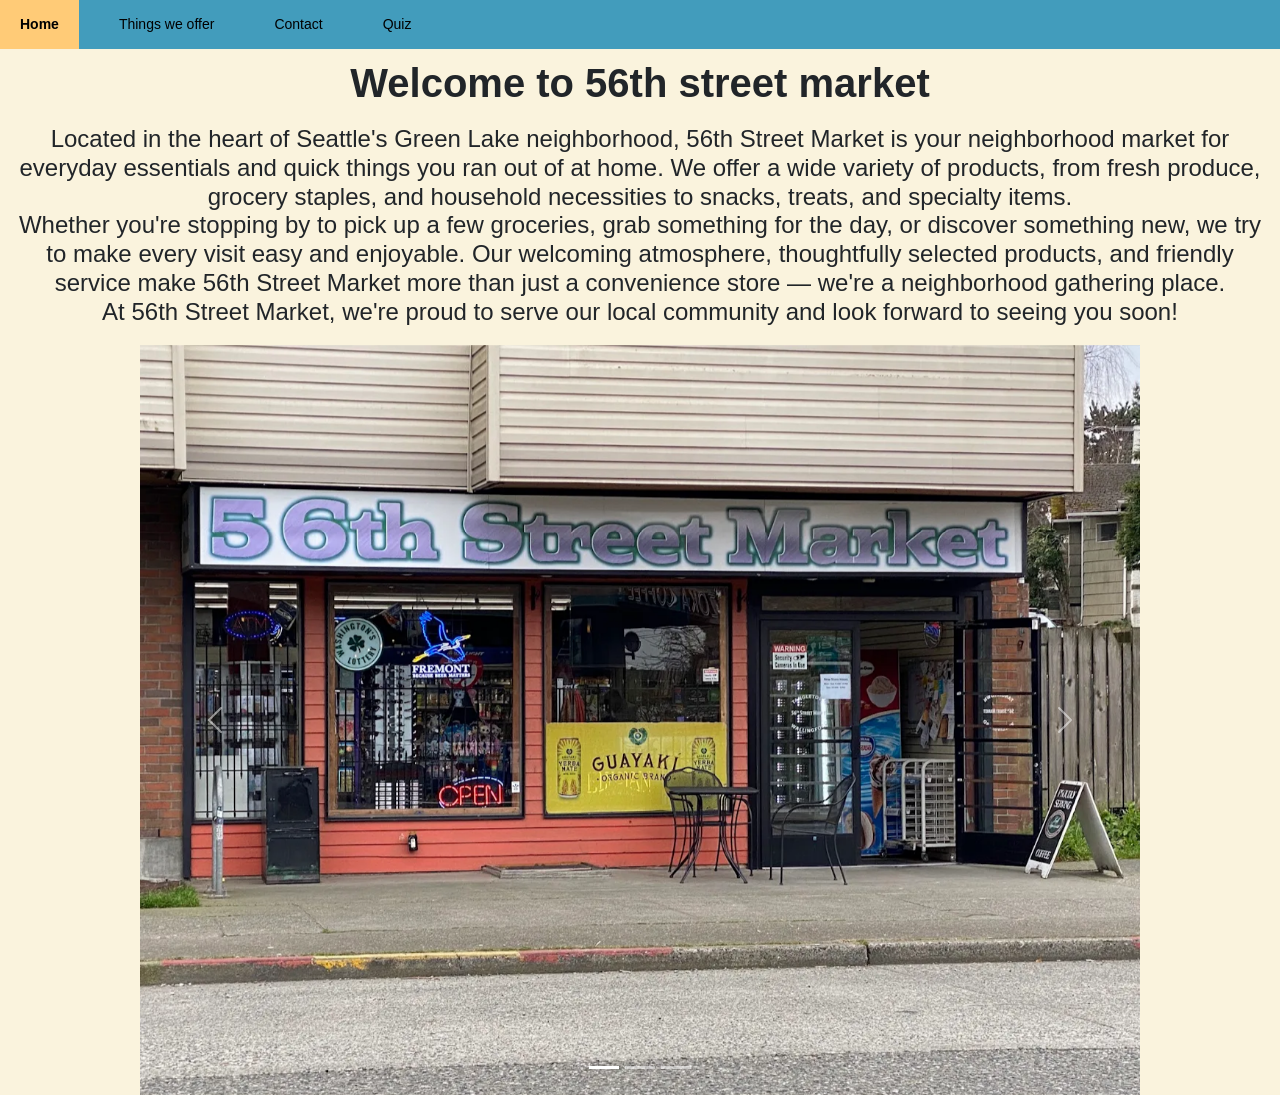
==== index.html @ f8c229ab "prototype code" ====
<!DOCTYPE html>
<html lang="en">
<head>
    <meta charset="UTF-8">
    <meta name="viewport" content="width=device-width, initial-scale=1.0">
    <title>56th Street Market</title>
    <link href="https://cdn.jsdelivr.net/npm/bootstrap@5.3.8/dist/css/bootstrap.min.css" rel="stylesheet" integrity="sha384-sRIl4kxILFvY47J16cr9ZwB07vP4J8+LH7qKQnuqkuIAvNWLzeN8tE5YBujZqJLB" crossorigin="anonymous">
<script src="https://cdn.jsdelivr.net/npm/bootstrap@5.3.8/dist/js/bootstrap.bundle.min.js" integrity="sha384-FKyoEForCGlyvwx9Hj09JcYn3nv7wiPVlz7YYwJrWVcXK/BmnVDxM+D2scQbITxI" crossorigin="anonymous"></script>
<script src="https://cdn.jsdelivr.net/npm/@popperjs/core@2.11.8/dist/umd/popper.min.js" integrity="sha384-I7E8VVD/ismYTF4hNIPjVp/Zjvgyol6VFvRkX/vR+Vc4jQkC+hVqc2pM8ODewa9r" crossorigin="anonymous"></script>
<script src="https://cdn.jsdelivr.net/npm/bootstrap@5.3.8/dist/js/bootstrap.min.js" integrity="sha384-G/EV+4j2dNv+tEPo3++6LCgdCROaejBqfUeNjuKAiuXbjrxilcCdDz6ZAVfHWe1Y" crossorigin="anonymous"></script>

    <link rel="stylesheet" href="css/style.css">
    </head>
<body>
    <div class="grid-container">
        <div  class="nav-menu">
            <nav>
                <ul>
                    <li><a class="active small" href="index.html">Home</a></li>
                    <li><a class="small" href="foods.html">Things we offer</a></li>
                    <li><a class="small" href="contact.html">Contact</a></li>
                    <li><a class="small" href="quiz.html">Quiz</a></li>
                </ul>
            </nav>
        </div>
   
        <div class="grid-item heading">
            <h1 class="big">Welcome to 56th street market</h1>
        </div>

        <div class="grid-item text">
                <h4 class="medium">
                        Located in the heart of Seattle's Green Lake neighborhood, 56th Street 
                        Market is your neighborhood market for everyday essentials and quick things you ran out of at 
                        home. We offer a wide variety of products, from fresh produce, grocery staples, and household 
                        necessities to snacks, treats, and specialty items. <br> Whether you're stopping by to pick up a
                        few groceries, grab something for the day, or discover something new, we try to make every 
                        visit easy and enjoyable. Our welcoming atmosphere, thoughtfully selected products, and 
                        friendly service make 56th Street Market more than just a convenience store — we're a 
                        neighborhood gathering place. <br> At 56th Street Market, we're proud to serve our local 
                        community and look forward to seeing you soon!
                </h4>
        </div>
         
                <div id="demo" class="grid-item carousel slide" data-bs-ride="carousel">

               
                <div class="carousel-indicators">
                    <button type="button" data-bs-target="#demo" data-bs-slide-to="0" class="active"></button>
                    <button type="button" data-bs-target="#demo" data-bs-slide-to="1"></button>
                    <button type="button" data-bs-target="#demo" data-bs-slide-to="2"></button>
                </div>

            <div class="carousel-inner">
                <div class="carousel-item active">
                <img src="images/outside.webp" alt="outside" class="d-block w-100">
                
                </div>
                <div class="carousel-item">
                <img src="images/snacks.webp" alt="snacks" class="d-block w-100">
                
                </div>
                <div class="carousel-item">
                <img src="images/inside.webp" alt="inside" class="d-block w-100">
                
                </div>
            </div>

            <button class="carousel-control-prev" type="button" data-bs-target="#demo" data-bs-slide="prev">
                <span class="carousel-control-prev-icon"></span>
            </button>
            <button class="carousel-control-next" type="button" data-bs-target="#demo" data-bs-slide="next">
                <span class="carousel-control-next-icon"></span>
            </button>
            </div>
    </div>
</html>
---- css/style.css ----
nav {
        background-color: #429cbc;
        }
        nav ul {
        list-style-type: none;
        margin: 0;
        padding: 0;
        display: flex;
        }
        nav li {
        margin-right: 20px;
        }
        nav a {
        color: black;
        text-decoration: none;
        padding: 14px 20px;
        display: block;
        }
        /* Hover effect */
        nav a:hover {
        background-color: #17c3b2;
        }
        /* Active (current page) link */
        nav a.active {
        background-color: #ffcb77;  /* a green highlight */
            font-weight: bold;  }       /* make it stand out */

body {
    background-color: #faf3dd;
}


.blue{
    color: #429cbc;
}
.teal{
    color: #17c3b2;
}
.orange{
   color: #ffcb77; 
    
}








.grid-container {
    display: grid;
    grid-gap: 10px;
    grid-template-columns: auto auto auto auto auto auto;
}

.grid-item {
    text-align: center;
}

.nav-menu {
    grid-row: 1;
    grid-column: 1 / span 6;
}

.text {
    grid-row: 3;
    grid-column: 2 / span 4;
    text-align: center;
}

.heading {
    grid-row: 2;
    grid-column: 2 / span 4;
}


.carousel {
    grid-row: 4;
    grid-column: 2 / span 4;
    width: 1000px;
    justify-self: center;
}

.carousel-item img {
    object-fit: cover;
    width: 1000px;
}










.big {
    font-family: "urca", sans-serif;
font-weight: 800;
font-style: normal;
}

.medium {
    font-family: "urca", sans-serif;
font-weight: 500;
font-style: normal;
}

.small {
    font-family: "urca", sans-serif;
font-weight: 100;
font-style: normal;
}

.center {
    text-align: center;
}

.image {
    width: 300px;
}

.box {
    background-color: #ffcb77;
    padding: 30px;
    margin: 10px;
}
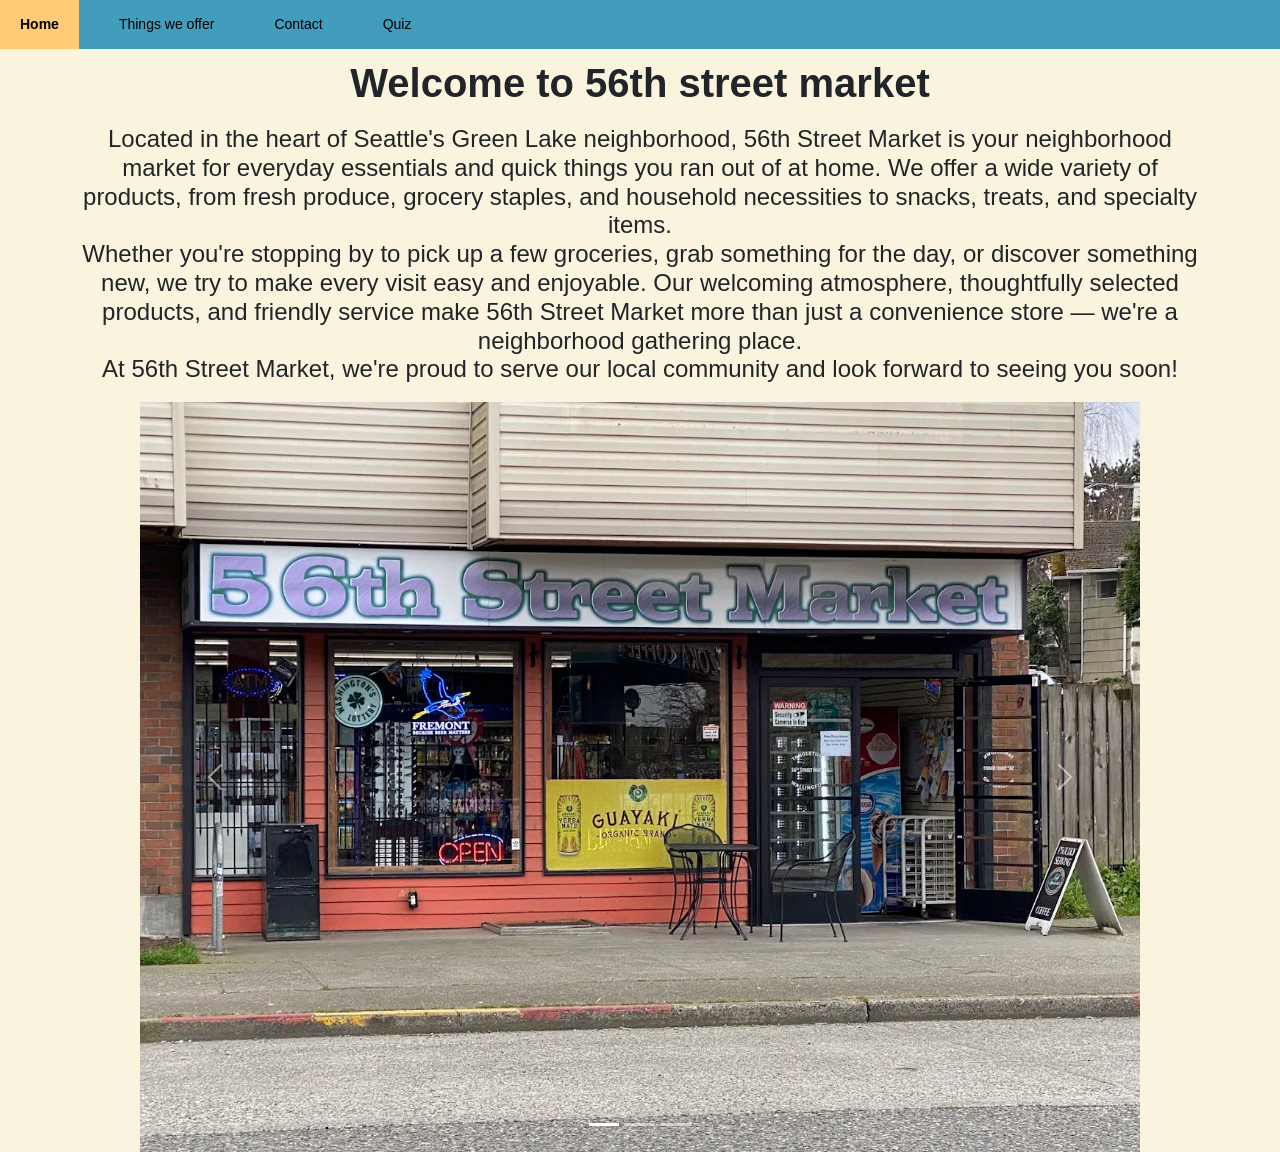
==== commit 1c416cfa: "more pages" ====
--- a/index.html
+++ b/index.html
@@ -73,5 +73,6 @@
                 <span class="carousel-control-next-icon"></span>
             </button>
             </div>
-    </div>
+    </div>        
+    </body>
 </html>
--- a/css/style.css
+++ b/css/style.css
@@ -67,6 +67,8 @@
     grid-row: 3;
     grid-column: 2 / span 4;
     text-align: center;
+    padding-left: 60px;
+    padding-right: 60px;
 }
 
 .heading {
@@ -126,4 +128,21 @@
     background-color: #ffcb77;
     padding: 30px;
     margin: 10px;
-}+}
+
+.table-center {
+  display: flex;
+  justify-content: center; 
+}
+
+.btn-secondary {
+    background-color: #17c3b2;
+    color: black;
+    border-color: #17c3b2;
+}
+
+.btn-secondary:hover {
+    background-color: #429cbc;
+    border-color: #429cbc;
+    color: black;
+}
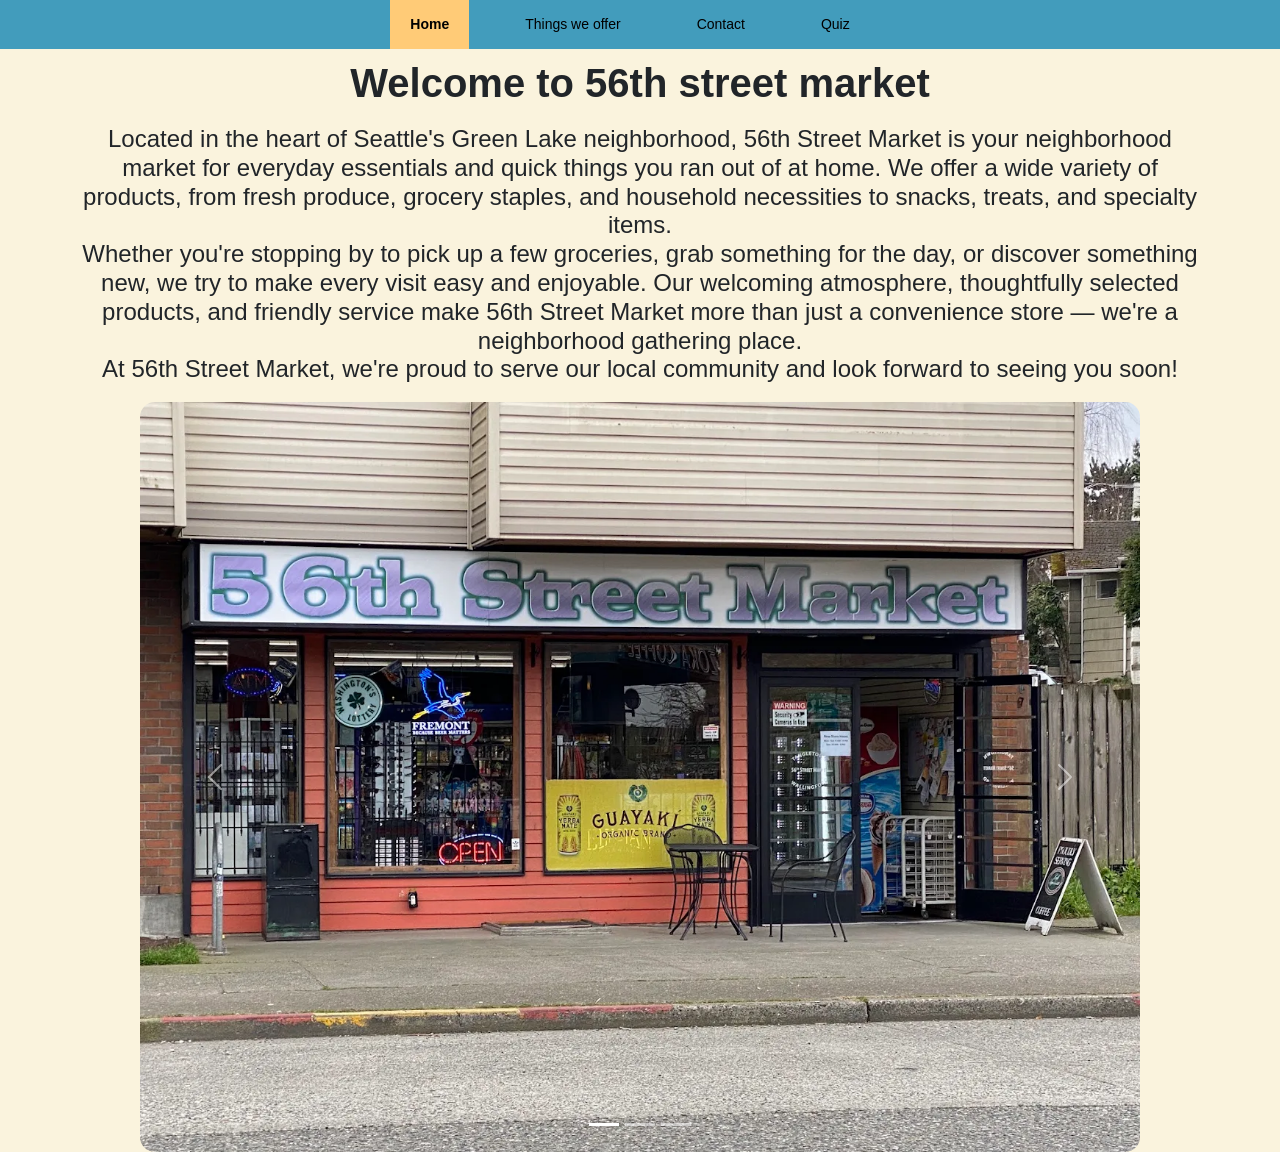
==== commit aca06429: "finished code" ====
--- a/index.html
+++ b/index.html
@@ -5,74 +5,73 @@
     <meta name="viewport" content="width=device-width, initial-scale=1.0">
     <title>56th Street Market</title>
     <link href="https://cdn.jsdelivr.net/npm/bootstrap@5.3.8/dist/css/bootstrap.min.css" rel="stylesheet" integrity="sha384-sRIl4kxILFvY47J16cr9ZwB07vP4J8+LH7qKQnuqkuIAvNWLzeN8tE5YBujZqJLB" crossorigin="anonymous">
-<script src="https://cdn.jsdelivr.net/npm/bootstrap@5.3.8/dist/js/bootstrap.bundle.min.js" integrity="sha384-FKyoEForCGlyvwx9Hj09JcYn3nv7wiPVlz7YYwJrWVcXK/BmnVDxM+D2scQbITxI" crossorigin="anonymous"></script>
-<script src="https://cdn.jsdelivr.net/npm/@popperjs/core@2.11.8/dist/umd/popper.min.js" integrity="sha384-I7E8VVD/ismYTF4hNIPjVp/Zjvgyol6VFvRkX/vR+Vc4jQkC+hVqc2pM8ODewa9r" crossorigin="anonymous"></script>
-<script src="https://cdn.jsdelivr.net/npm/bootstrap@5.3.8/dist/js/bootstrap.min.js" integrity="sha384-G/EV+4j2dNv+tEPo3++6LCgdCROaejBqfUeNjuKAiuXbjrxilcCdDz6ZAVfHWe1Y" crossorigin="anonymous"></script>
+        <script src="https://cdn.jsdelivr.net/npm/bootstrap@5.3.8/dist/js/bootstrap.bundle.min.js" integrity="sha384-FKyoEForCGlyvwx9Hj09JcYn3nv7wiPVlz7YYwJrWVcXK/BmnVDxM+D2scQbITxI" crossorigin="anonymous"></script>
+        <script src="https://cdn.jsdelivr.net/npm/@popperjs/core@2.11.8/dist/umd/popper.min.js" integrity="sha384-I7E8VVD/ismYTF4hNIPjVp/Zjvgyol6VFvRkX/vR+Vc4jQkC+hVqc2pM8ODewa9r" crossorigin="anonymous"></script>
+        <script src="https://cdn.jsdelivr.net/npm/bootstrap@5.3.8/dist/js/bootstrap.min.js" integrity="sha384-G/EV+4j2dNv+tEPo3++6LCgdCROaejBqfUeNjuKAiuXbjrxilcCdDz6ZAVfHWe1Y" crossorigin="anonymous"></script>
 
     <link rel="stylesheet" href="css/style.css">
-    </head>
-<body>
-    <div class="grid-container">
-        <div  class="nav-menu">
-            <nav>
-                <ul>
-                    <li><a class="active small" href="index.html">Home</a></li>
-                    <li><a class="small" href="foods.html">Things we offer</a></li>
-                    <li><a class="small" href="contact.html">Contact</a></li>
-                    <li><a class="small" href="quiz.html">Quiz</a></li>
-                </ul>
-            </nav>
-        </div>
-   
-        <div class="grid-item heading">
-            <h1 class="big">Welcome to 56th street market</h1>
-        </div>
+</head>
+    <body>
+        
+            <div class="grid-container">
+                <div  class="nav-menu">
+                    <nav>
+                        <ul class="d-flex flex-wrap justify-content-center list-unstyled gap-3">
+                            <li><a class="active small" href="index.html">Home</a></li>
+                            <li><a class="small" href="foods.html">Things we offer</a></li>
+                            <li><a class="small" href="contact.html">Contact</a></li>
+                            <li><a class="small" href="quiz.html">Quiz</a></li>
+                        </ul>
+                    </nav>
+                </div>
+        
+                <div class="grid-item heading">
+                    <h1 class="big">Welcome to 56th street market</h1>
+                </div>
 
-        <div class="grid-item text">
-                <h4 class="medium">
-                        Located in the heart of Seattle's Green Lake neighborhood, 56th Street 
-                        Market is your neighborhood market for everyday essentials and quick things you ran out of at 
-                        home. We offer a wide variety of products, from fresh produce, grocery staples, and household 
-                        necessities to snacks, treats, and specialty items. <br> Whether you're stopping by to pick up a
-                        few groceries, grab something for the day, or discover something new, we try to make every 
-                        visit easy and enjoyable. Our welcoming atmosphere, thoughtfully selected products, and 
-                        friendly service make 56th Street Market more than just a convenience store — we're a 
-                        neighborhood gathering place. <br> At 56th Street Market, we're proud to serve our local 
-                        community and look forward to seeing you soon!
-                </h4>
-        </div>
-         
+                <div class="grid-item text">
+                    <h4 class="medium">
+                                Located in the heart of Seattle's Green Lake neighborhood, 56th Street 
+                                Market is your neighborhood market for everyday essentials and quick things you ran out of at 
+                                home. We offer a wide variety of products, from fresh produce, grocery staples, and household 
+                                necessities to snacks, treats, and specialty items. <br> Whether you're stopping by to pick up a
+                                few groceries, grab something for the day, or discover something new, we try to make every 
+                                visit easy and enjoyable. Our welcoming atmosphere, thoughtfully selected products, and 
+                                friendly service make 56th Street Market more than just a convenience store — we're a 
+                                neighborhood gathering place. <br> At 56th Street Market, we're proud to serve our local 
+                                community and look forward to seeing you soon!
+                    </h4>
+                </div>
+                
                 <div id="demo" class="grid-item carousel slide" data-bs-ride="carousel">
 
-               
-                <div class="carousel-indicators">
-                    <button type="button" data-bs-target="#demo" data-bs-slide-to="0" class="active"></button>
-                    <button type="button" data-bs-target="#demo" data-bs-slide-to="1"></button>
-                    <button type="button" data-bs-target="#demo" data-bs-slide-to="2"></button>
-                </div>
+                    
+                        <div class="carousel-indicators">
+                            <button type="button" data-bs-target="#demo" data-bs-slide-to="0" class="active"></button>
+                            <button type="button" data-bs-target="#demo" data-bs-slide-to="1"></button>
+                            <button type="button" data-bs-target="#demo" data-bs-slide-to="2"></button>
+                        </div>
 
-            <div class="carousel-inner">
-                <div class="carousel-item active">
-                <img src="images/outside.webp" alt="outside" class="d-block w-100">
-                
-                </div>
-                <div class="carousel-item">
-                <img src="images/snacks.webp" alt="snacks" class="d-block w-100">
-                
-                </div>
-                <div class="carousel-item">
-                <img src="images/inside.webp" alt="inside" class="d-block w-100">
-                
-                </div>
-            </div>
+                        <div class="carousel-inner">
+                            <div class="carousel-item active">
+                            <img src="images/outside.webp" alt="outside" class="d-block w-100">
+                        </div>
+                        <div class="carousel-item">
+                            <img src="images/snacks.webp" alt="snacks" class="d-block w-100">
+                        </div>
+                        <div class="carousel-item">
+                            <img src="images/inside.webp" alt="inside" class="d-block w-100">
+                        </div>
+                    </div>
 
-            <button class="carousel-control-prev" type="button" data-bs-target="#demo" data-bs-slide="prev">
-                <span class="carousel-control-prev-icon"></span>
-            </button>
-            <button class="carousel-control-next" type="button" data-bs-target="#demo" data-bs-slide="next">
-                <span class="carousel-control-next-icon"></span>
-            </button>
-            </div>
-    </div>        
+                    <button class="carousel-control-prev" type="button" data-bs-target="#demo" data-bs-slide="prev">
+                        <span class="carousel-control-prev-icon"></span>
+                    </button>
+                    <button class="carousel-control-next" type="button" data-bs-target="#demo" data-bs-slide="next">
+                        <span class="carousel-control-next-icon"></span>
+                    </button>
+                    </div>
+            </div>  
+         
     </body>
 </html>
--- a/css/style.css
+++ b/css/style.css
@@ -84,9 +84,12 @@
     justify-self: center;
 }
 
+
+
 .carousel-item img {
     object-fit: cover;
     width: 1000px;
+    border-radius: 15px;
 }
 
 
@@ -94,7 +97,9 @@
 
 
 
-
+.test1 {
+    border-radius: 20px;
+}
 
 
 
@@ -128,6 +133,7 @@
     background-color: #ffcb77;
     padding: 30px;
     margin: 10px;
+    border-radius: 20px;
 }
 
 .table-center {
@@ -146,3 +152,18 @@
     border-color: #429cbc;
     color: black;
 }
+
+
+div.box {
+    border-radius: 30px;
+    background-color: #ffcb77;
+}
+
+.quizbox {
+    background-color: #ffcb77;
+    width: 500px;
+    border: 5px solid  #429cbc;
+    padding: 50px;
+    margin: 20px auto;
+    border-radius: 20px;
+}
